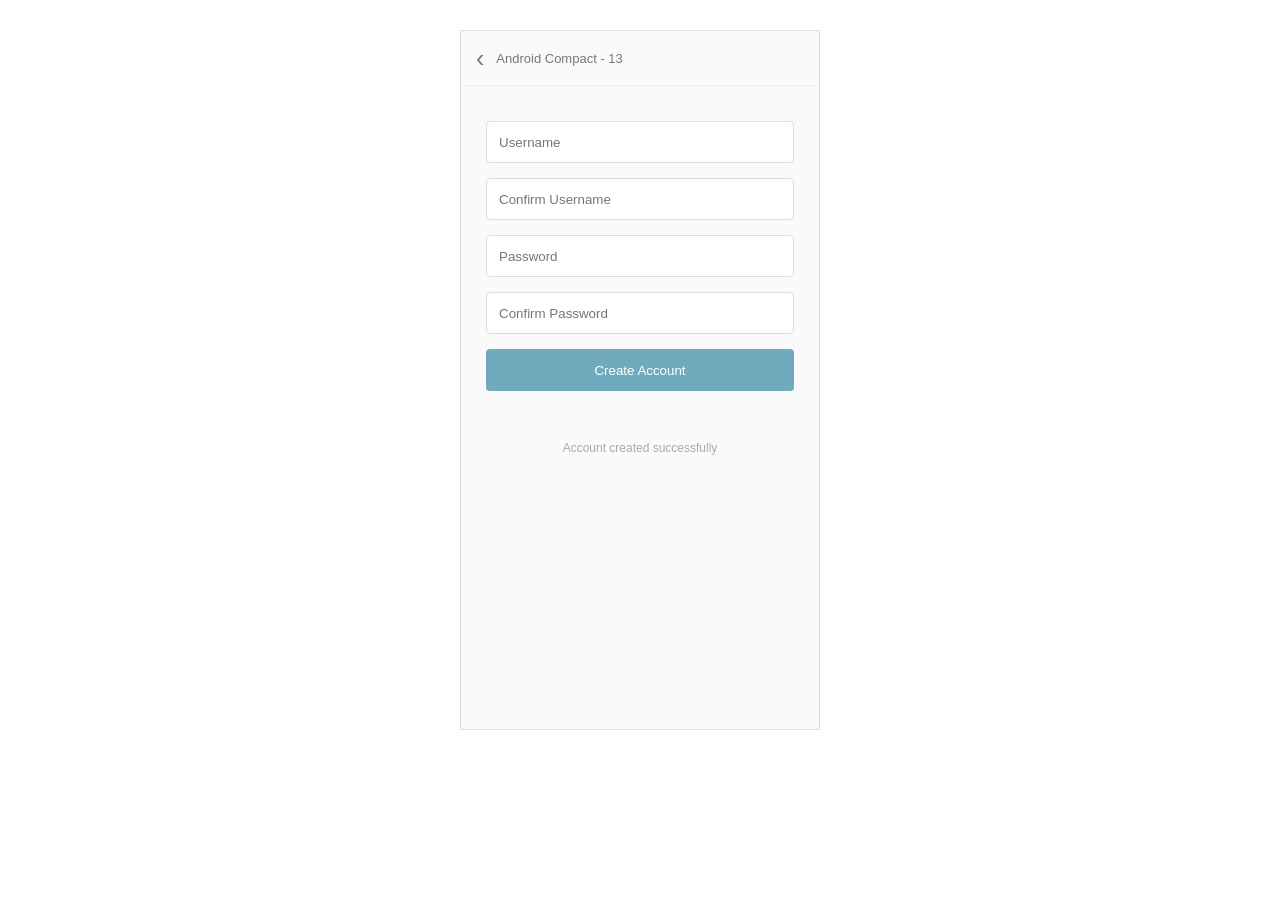
==== index.html @ a2e6693a "create index.html" ====
<!DOCTYPE html>
<html lang="en">
<head>
    <meta charset="UTF-8">
    <meta name="viewport" content="width=device-width, initial-scale=1.0">
    <title>Create Account</title>

    <style>
        * {
            box-sizing: border-box;
            font-family: Arial, sans-serif;
        }

        body {
            margin: 0;
            background: #fff;
        }

        .phone {
            width: 360px;
            min-height: 700px;
            margin: 30px auto;
            background: #fafafa;
            border: 1px solid #ddd;
        }

        .topbar {
            height: 55px;
            display: flex;
            align-items: center;
            padding: 0 15px;
            border-bottom: 1px solid #eee;
            color: #777;
            font-size: 13px;
        }

        .back {
            font-size: 25px;
            margin-right: 12px;
        }

        .content {
            padding: 35px 25px;
        }

        input {
            width: 100%;
            height: 42px;
            margin-bottom: 15px;
            padding: 0 12px;
            border: 1px solid #ddd;
            border-radius: 4px;
            outline: none;
        }

        input:focus {
            border-color: #70aebe;
        }

        button {
            width: 100%;
            height: 42px;
            border: none;
            border-radius: 4px;
            background: #6faabd;
            color: white;
            cursor: pointer;
        }

        button:hover {
            background: #5d9cad;
        }

        .message {
            margin-top: 50px;
            text-align: center;
            color: #aaa;
            font-size: 12px;
        }
    </style>
</head>

<body>

<div class="phone">

    <div class="topbar">
        <span class="back">‹</span>
        Android Compact - 13
    </div>

    <div class="content">

        <input type="text" placeholder="Username">

        <input type="text" placeholder="Confirm Username">

        <input type="password" placeholder="Password">

        <input type="password" placeholder="Confirm Password">

        <button>
            Create Account
        </button>

        <div class="message">
            Account created successfully
        </div>

    </div>

</div>

</body>
</html>
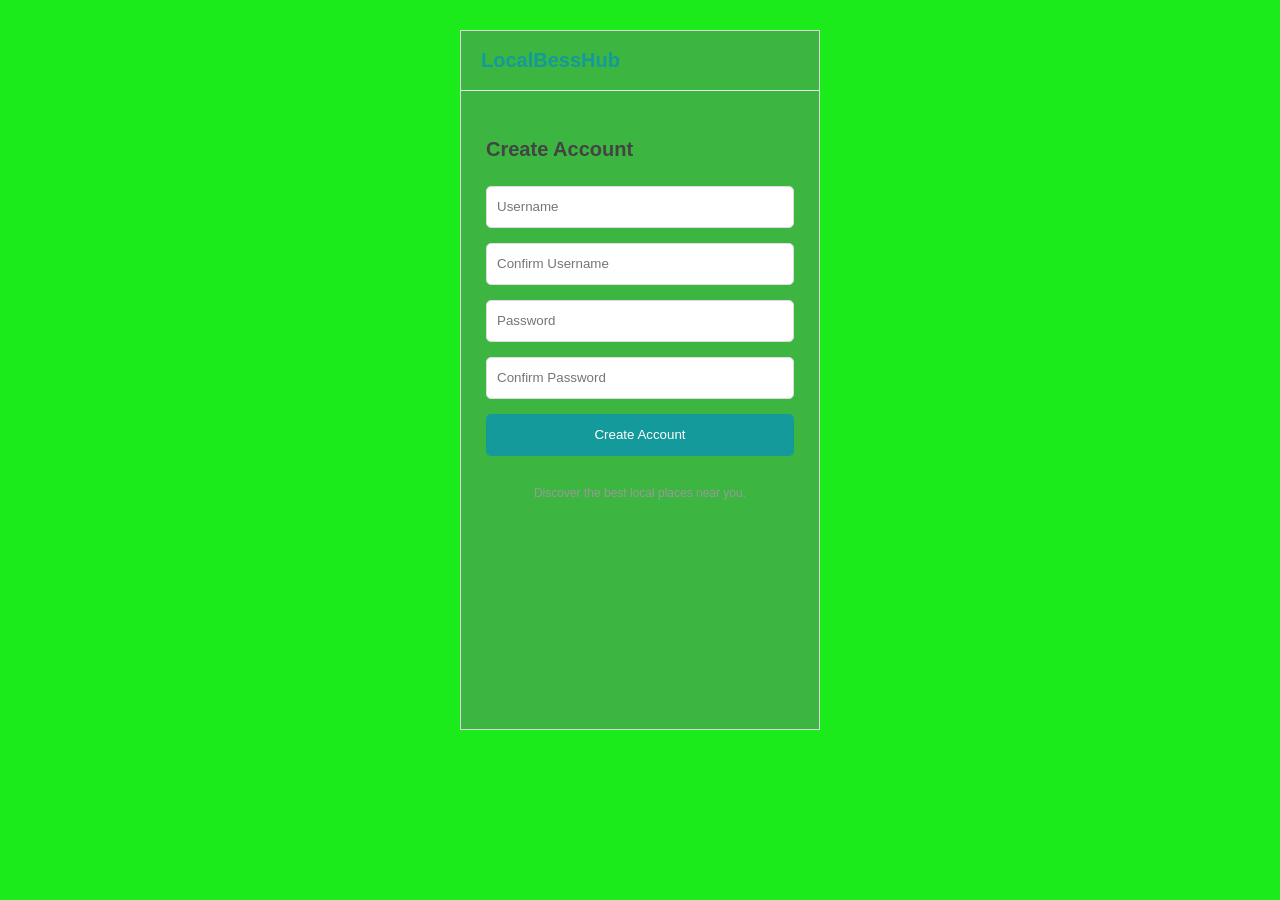
==== commit 2fff6097: "summary" ====
--- a/index.html
+++ b/index.html
@@ -3,93 +3,21 @@
 <head>
     <meta charset="UTF-8">
     <meta name="viewport" content="width=device-width, initial-scale=1.0">
-    <title>Create Account</title>
-
-    <style>
-        * {
-            box-sizing: border-box;
-            font-family: Arial, sans-serif;
-        }
-
-        body {
-            margin: 0;
-            background: #fff;
-        }
-
-        .phone {
-            width: 360px;
-            min-height: 700px;
-            margin: 30px auto;
-            background: #fafafa;
-            border: 1px solid #ddd;
-        }
-
-        .topbar {
-            height: 55px;
-            display: flex;
-            align-items: center;
-            padding: 0 15px;
-            border-bottom: 1px solid #eee;
-            color: #777;
-            font-size: 13px;
-        }
-
-        .back {
-            font-size: 25px;
-            margin-right: 12px;
-        }
-
-        .content {
-            padding: 35px 25px;
-        }
-
-        input {
-            width: 100%;
-            height: 42px;
-            margin-bottom: 15px;
-            padding: 0 12px;
-            border: 1px solid #ddd;
-            border-radius: 4px;
-            outline: none;
-        }
-
-        input:focus {
-            border-color: #70aebe;
-        }
-
-        button {
-            width: 100%;
-            height: 42px;
-            border: none;
-            border-radius: 4px;
-            background: #6faabd;
-            color: white;
-            cursor: pointer;
-        }
-
-        button:hover {
-            background: #5d9cad;
-        }
-
-        .message {
-            margin-top: 50px;
-            text-align: center;
-            color: #aaa;
-            font-size: 12px;
-        }
-    </style>
+    <title>LocalBestHub - Create Account</title>
+    <link rel="stylesheet" href="style.css">
 </head>
 
 <body>
 
 <div class="phone">
 
-    <div class="topbar">
-        <span class="back">‹</span>
-        Android Compact - 13
-    </div>
+    <header>
+        <h1>LocalBessHub</h1>
+    </header>
 
-    <div class="content">
+    <main>
+
+        <h2>Create Account</h2>
 
         <input type="text" placeholder="Username">
 
@@ -99,15 +27,13 @@
 
         <input type="password" placeholder="Confirm Password">
 
-        <button>
-            Create Account
-        </button>
+        <button>Create Account</button>
 
-        <div class="message">
-            Account created successfully
-        </div>
+        <p class="message">
+            Discover the best local places near you.
+        </p>
 
-    </div>
+    </main>
 
 </div>
 
--- a/style.css
+++ b/style.css
@@ -0,0 +1,74 @@
+* {
+    box-sizing: border-box;
+    font-family: Arial, sans-serif;
+}
+
+body {
+    margin: 0;
+    background: #1beb1b;
+}
+
+
+.phone {
+    width: 360px;
+    min-height: 700px;
+    margin: 30px auto;
+    background: rgb(60, 182, 64);
+    border: 1px solid #ddd;
+}
+
+header {
+    height: 60px;
+    display: flex;
+    align-items: center;
+    padding: 0 20px;
+    border-bottom: 1px solid #eee;
+}
+
+header h1 {
+    color: #159a9c;
+    font-size: 20px;
+}
+
+main {
+    padding: 30px 25px;
+}
+
+h2 {
+    color: #444;
+    font-size: 20px;
+    margin-bottom: 25px;
+}
+
+input {
+    width: 100%;
+    height: 42px;
+    margin-bottom: 15px;
+    padding: 10px;
+    border: 1px solid #ddd;
+    border-radius: 5px;
+}
+
+button {
+    width: 100%;
+    height: 42px;
+    border: none;
+    border-radius: 5px;
+    background: #159a9c;
+    color: white;
+    cursor: pointer;
+}
+
+button:hover {
+    background: #117d7f;
+}
+
+.message {
+    margin-top: 30px;
+    text-align: center;
+    color: #999;
+    font-size: 12px;
+}
+.body {
+    background-color: chartreuse;
+}
